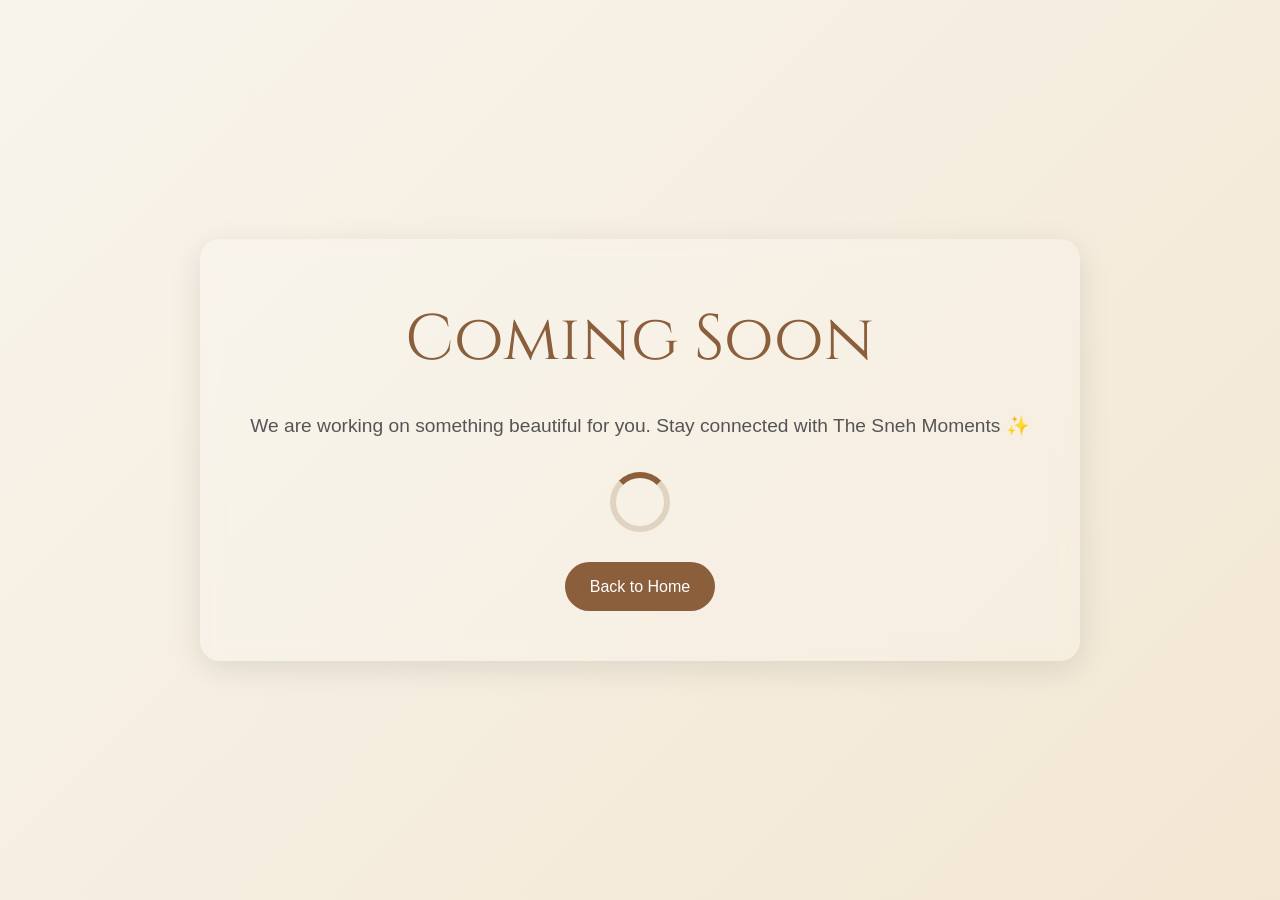
==== frontend/commingsoon.html @ 7a4bd3c4 "comming soon pagge added" ====
<!DOCTYPE html>
<html lang="en">
<head>
  <meta charset="UTF-8" />
  <meta name="viewport" content="width=device-width, initial-scale=1.0"/>
  <title>Coming Soon - The Sneh Moments</title>

  <link rel="stylesheet" href="css/style.css">

  <style>
    body{
      margin:0;
      padding:0;
      height:100vh;
      display:flex;
      justify-content:center;
      align-items:center;
      background:linear-gradient(135deg,#f8f4ec,#f3e7d3);
      font-family:Arial, sans-serif;
      overflow:hidden;
    }

    .coming-container{
      text-align:center;
      background:rgba(255,255,255,0.2);
      backdrop-filter:blur(10px);
      padding:50px;
      border-radius:20px;
      box-shadow:0 8px 32px rgba(0,0,0,0.1);
      animation:fadeIn 1.5s ease;
    }

    h1{
      font-size:4rem;
      color:#8b5e3c;
      margin-bottom:20px;
    }

    p{
      font-size:1.2rem;
      color:#555;
      margin-bottom:30px;
    }

    .loader{
      width:60px;
      height:60px;
      border:6px solid #e0d3c2;
      border-top:6px solid #8b5e3c;
      border-radius:50%;
      animation:spin 1s linear infinite;
      margin:auto;
    }

    a{
      display:inline-block;
      margin-top:30px;
      text-decoration:none;
      background:#8b5e3c;
      color:white;
      padding:12px 25px;
      border-radius:30px;
      transition:0.3s;
    }

    a:hover{
      background:#6d472d;
    }

    @keyframes spin{
      100%{
        transform:rotate(360deg);
      }
    }

    @keyframes fadeIn{
      from{
        opacity:0;
        transform:translateY(20px);
      }
      to{
        opacity:1;
        transform:translateY(0);
      }
    }
  </style>
</head>

<body>

  <div class="coming-container">
    <h1>Coming Soon</h1>

    <p>
      We are working on something beautiful for you.
      Stay connected with The Sneh Moments ✨
    </p>

    <div class="loader"></div>

    <a href="index.html">Back to Home</a>
  </div>

</body>
</html>
---- frontend/css/style.css ----
@import url('https://fonts.googleapis.com/css2?family=Cinzel:wght@400;600;700&family=Playfair+Display:ital,wght@0,400;0,600;1,400&family=Lato:wght@300;400;700&display=swap');

:root {
  --primary-color: #8d6b79; /* Mauve/Muted Purple from the slides */
  --secondary-color: #702A8C; /* Logo lotus purple */
  --accent-color: #c5a059; /* Elegant gold */
  --text-dark: #2c1e24;
  --text-light: #5a4b52;
  --bg-light: #faf8f5;
  --white: #ffffff;
  --glass-bg: rgba(255, 255, 255, 0.7);
  --glass-border: rgba(255, 255, 255, 0.4);
  
  --font-heading: 'Cinzel', serif;
  --font-subheading: 'Playfair Display', serif;
  --font-body: 'Lato', sans-serif;
  
  --transition: all 0.4s cubic-bezier(0.25, 0.46, 0.45, 0.94);
}

* {
  margin: 0;
  padding: 0;
  box-sizing: border-box;
}

body {
  font-family: var(--font-body);
  background-color: var(--bg-light);
  color: var(--text-dark);
  line-height: 1.6;
  overflow-x: hidden;
}

h1, h2, h3, h4, h5, h6 {
  font-family: var(--font-heading);
  font-weight: 400;
  color: var(--primary-color);
}

a {
  text-decoration: none;
  color: inherit;
}

ul {
  list-style: none;
}

/* Animations */
.fade-up {
  opacity: 0;
  transform: translateY(40px);
  transition: opacity 0.8s ease-out, transform 0.8s ease-out;
}

.fade-up.visible {
  opacity: 1;
  transform: translateY(0);
}

.fade-in {
  opacity: 0;
  transition: opacity 1s ease-out;
}

.fade-in.visible {
  opacity: 1;
}

/* Navbar */
.navbar {
  position: fixed;
  top: 0;
  width: 100%;
  padding: 20px 50px;
  display: flex;
  justify-content: space-between;
  align-items: center;
  z-index: 1000;
  transition: var(--transition);
  background: transparent;
}

.navbar.scrolled {
  background: var(--glass-bg);
  backdrop-filter: blur(15px);
  -webkit-backdrop-filter: blur(15px);
  box-shadow: 0 4px 30px rgba(0, 0, 0, 0.05);
  padding: 15px 50px;
}

.logo {
  display: flex;
  align-items: center;
  gap: 10px;
  font-family: var(--font-subheading);
  font-size: 1.5rem;
  font-weight: 600;
  color: var(--secondary-color);
  font-style: italic;
}

.logo img {
  width: 40px;
}

.nav-links {
  display: flex;
  gap: 30px;
  align-items: center;
}

.nav-links li a {
  font-family: var(--font-heading);
  font-size: 0.9rem;
  letter-spacing: 1px;
  font-weight: 600;
  color: var(--text-dark);
  position: relative;
  transition: var(--transition);
}

.nav-links li a::after {
  content: '';
  position: absolute;
  width: 0;
  height: 2px;
  bottom: -5px;
  left: 0;
  background-color: var(--accent-color);
  transition: var(--transition);
}

.nav-links li a:hover::after {
  width: 100%;
}

.btn {
  padding: 12px 28px;
  border-radius: 30px;
  font-family: var(--font-heading);
  font-size: 0.9rem;
  font-weight: 600;
  cursor: pointer;
  transition: var(--transition);
  border: 1px solid var(--primary-color);
  letter-spacing: 1px;
}

.btn-primary {
  background-color: var(--primary-color);
  color: var(--white);
}

.btn-primary:hover {
  background-color: transparent;
  color: var(--primary-color);
}

.btn-outline {
  background-color: transparent;
  color: var(--primary-color);
}

.btn-outline:hover {
  background-color: var(--primary-color);
  color: var(--white);
}

.hamburger {
  display: none;
  cursor: pointer;
  font-size: 1.5rem;
  color: var(--primary-color);
}

/* Sections */
section {
  padding: 100px 50px;
  position: relative;
}

.section-title {
  text-align: center;
  font-size: 2.5rem;
  margin-bottom: 2rem;
  letter-spacing: 2px;
  color: var(--primary-color);
}

/* Hero Section */
.hero {
  height: 100vh;
  display: flex;
  align-items: center;
  justify-content: center;
  text-align: center;
  position: relative;
  background: url('https://images.unsplash.com/photo-1583939003579-730e3918a45a?ixlib=rb-4.0.3&auto=format&fit=crop&w=1920&q=80') center/cover no-repeat;
  padding: 0 20px;
}

.hero::before {
  content: '';
  position: absolute;
  top: 0;
  left: 0;
  width: 100%;
  height: 100%;
  background: rgba(44, 30, 36, 0.4); /* Dark overlay */
}

.hero-content {
  position: relative;
  z-index: 10;
  color: var(--white);
  max-width: 800px;
}

.hero-content h1 {
  font-size: 4rem;
  color: var(--white);
  margin-bottom: 20px;
  text-shadow: 2px 2px 10px rgba(0,0,0,0.3);
  letter-spacing: 2px;
}

.hero-content p {
  font-size: 1.2rem;
  margin-bottom: 40px;
  font-family: var(--font-subheading);
  font-style: italic;
  letter-spacing: 1px;
}

/* About Us Section (Based on slide 2) */
.about {
  display: flex;
  align-items: center;
  position: relative;
  min-height: 80vh;
  background-image: url('data:image/svg+xml;utf8,<svg width="100" height="100" xmlns="http://www.w3.org/2000/svg"><rect width="100" height="100" fill="%23faf8f5"/><path d="M0,0 L10,0 L10,10 L0,10 Z" fill="%23f2ebeb" opacity="0.5"/></svg>'); /* Subtle pattern */
}

.about-color-block {
  position: absolute;
  left: 0;
  top: 0;
  bottom: 0;
  width: 35%;
  background-color: var(--primary-color);
  z-index: 1;
}

.about-container {
  display: flex;
  align-items: center;
  justify-content: space-between;
  width: 100%;
  max-width: 1200px;
  margin: 0 auto;
  position: relative;
  z-index: 2;
  gap: 50px;
}

.about-image {
  flex: 1;
  border-radius: 8px;
  overflow: hidden;
  box-shadow: 0 20px 40px rgba(0,0,0,0.15);
  transform: translateX(10%);
}

.about-image img {
  width: 100%;
  height: auto;
  display: block;
  transition: transform 0.5s ease;
}

.about-image:hover img {
  transform: scale(1.03);
}

.about-text {
  flex: 1;
  padding: 40px;
  background: var(--glass-bg);
  backdrop-filter: blur(10px);
  border: 1px solid var(--glass-border);
  border-radius: 8px;
}

.about-text h2 {
  font-size: 3rem;
  margin-bottom: 20px;
}

.about-text p {
  margin-bottom: 20px;
  color: var(--text-light);
  font-size: 1.1rem;
}

/* Services (Slide 3 & 4 transparent cards) */
.services {
  background: url('https://images.unsplash.com/photo-1519225421980-715cb0215aed?ixlib=rb-4.0.3&auto=format&fit=crop&w=1920&q=80') center/cover fixed;
  position: relative;
}

.services::before {
  content: '';
  position: absolute;
  top:0; left:0; width:100%; height:100%;
  background: rgba(255, 255, 255, 0.4);
}

.services .section-title {
  position: relative;
  z-index: 2;
  color: var(--secondary-color);
  text-shadow: 0 2px 10px rgba(255,255,255,0.8);
}

.services-grid {
  display: grid;
  grid-template-columns: repeat(auto-fit, minmax(300px, 1fr));
  gap: 30px;
  position: relative;
  z-index: 2;
  max-width: 1200px;
  margin: 0 auto;
}

.service-card {
  background: rgba(255, 255, 255, 0.65);
  backdrop-filter: blur(12px);
  -webkit-backdrop-filter: blur(12px);
  border: 1px solid rgba(255,255,255,0.8);
  padding: 40px 30px;
  border-radius: 12px;
  text-align: left;
  transition: var(--transition);
  box-shadow: 0 10px 30px rgba(0,0,0,0.05);
}

.service-card:hover {
  transform: translateY(-10px);
  background: rgba(255, 255, 255, 0.85);
  box-shadow: 0 15px 40px rgba(0,0,0,0.1);
}

.service-card h3 {
  font-size: 1.5rem;
  margin-bottom: 15px;
  color: var(--secondary-color);
  font-weight: 600;
}

/* Tailored to Your Needs (Slide 5 Gallery) */
.tailored {
  background-color: var(--bg-light);
}

.tailored-container {
  display: flex;
  max-width: 1200px;
  margin: 0 auto;
  gap: 50px;
  align-items: center;
}

.tailored-text {
  flex: 1;
}

.tailored-text h2 {
  font-size: 3rem;
  margin-bottom: 20px;
  line-height: 1.2;
}

.tailored-text p {
  font-size: 1.1rem;
  color: var(--text-light);
}

.floral-accent {
  width: 150px;
  margin-top: 30px;
  opacity: 0.8;
}

.tailored-gallery {
  flex: 1;
  display: grid;
  grid-template-columns: 1fr 1fr;
  grid-template-rows: 200px 200px;
  gap: 15px;
}

.gallery-item {
  border-radius: 8px;
  overflow: hidden;
  box-shadow: 0 10px 20px rgba(0,0,0,0.1);
}

.gallery-item img {
  width: 100%;
  height: 100%;
  object-fit: cover;
  transition: transform 0.5s ease;
}

.gallery-item:hover img {
  transform: scale(1.05);
}

.gallery-item.large {
  grid-row: span 2;
}

/* Forms general */
.form-container {
  min-height: 100vh;
  display: flex;
  align-items: center;
  justify-content: center;
  background: url('https://images.unsplash.com/photo-1544928147-79a2dbc1f389?ixlib=rb-4.0.3&auto=format&fit=crop&w=1920&q=80') center/cover;
  position: relative;
  padding: 100px 20px;
}

.form-container::before {
  content: '';
  position: absolute;
  top:0; left:0; width:100%; height:100%;
  background: rgba(112, 42, 140, 0.2); /* secondary color tint */
  backdrop-filter: blur(5px);
}

.glass-card {
  background: rgba(255, 255, 255, 0.8);
  backdrop-filter: blur(16px);
  -webkit-backdrop-filter: blur(16px);
  border: 1px solid rgba(255,255,255,0.5);
  padding: 50px;
  border-radius: 20px;
  width: 100%;
  max-width: 500px;
  position: relative;
  z-index: 10;
  box-shadow: 0 25px 50px rgba(0,0,0,0.15);
}

.glass-card h2 {
  text-align: center;
  margin-bottom: 30px;
  color: var(--secondary-color);
}

.input-group {
  margin-bottom: 20px;
  position: relative;
}

.input-group label {
  display: block;
  margin-bottom: 8px;
  font-size: 0.9rem;
  color: var(--text-dark);
  font-weight: 600;
}

.input-group input, 
.input-group select, 
.input-group textarea {
  width: 100%;
  padding: 12px 15px;
  border: 1px solid rgba(141, 107, 121, 0.3);
  border-radius: 8px;
  background: rgba(255,255,255,0.6);
  font-family: var(--font-body);
  font-size: 1rem;
  transition: var(--transition);
  color: var(--text-dark);
}

.input-group input:focus, 
.input-group select:focus, 
.input-group textarea:focus {
  outline: none;
  border-color: var(--primary-color);
  background: #fff;
  box-shadow: 0 0 0 3px rgba(141, 107, 121, 0.1);
}

.form-toggle {
  display: flex;
  margin-bottom: 30px;
  border-radius: 30px;
  overflow: hidden;
  border: 1px solid var(--primary-color);
}

.form-toggle button {
  flex: 1;
  padding: 10px;
  border: none;
  background: transparent;
  cursor: pointer;
  font-family: var(--font-heading);
  font-weight: 600;
  color: var(--primary-color);
  transition: var(--transition);
}

.form-toggle button.active {
  background: var(--primary-color);
  color: white;
}

.btn-full {
  width: 100%;
  margin-top: 10px;
}

/* Query Form Specifics */
.query-card {
  max-width: 800px;
}

.form-grid {
  display: grid;
  grid-template-columns: 1fr 1fr;
  gap: 20px;
}

.full-width {
  grid-column: 1 / -1;
}

/* Footer */
footer {
  background-color: var(--primary-color);
  color: var(--white);
  padding: 60px 50px 20px;
  text-align: left;
}

.footer-content {
  display: flex;
  justify-content: space-between;
  max-width: 1200px;
  margin: 0 auto 40px;
  flex-wrap: wrap;
  gap: 40px;
}

.footer-col h3 {
  color: var(--white);
  margin-bottom: 20px;
  font-size: 1.5rem;
}

.footer-col p, .footer-col ul li {
  margin-bottom: 10px;
  opacity: 0.8;
}

.footer-logo {
  font-family: var(--font-subheading);
  font-style: italic;
  font-size: 2rem;
  margin-bottom: 15px;
}

.footer-bottom {
  text-align: center;
  padding-top: 20px;
  border-top: 1px solid rgba(255,255,255,0.2);
  opacity: 0.7;
  font-size: 0.9rem;
}

/* Popup */
.popup-overlay {
  position: fixed;
  top: 0;
  left: 0;
  width: 100%;
  height: 100%;
  background: rgba(0,0,0,0.6);
  display: flex;
  align-items: center;
  justify-content: center;
  z-index: 2000;
  opacity: 0;
  visibility: hidden;
  transition: var(--transition);
  backdrop-filter: blur(5px);
}

.popup-overlay.active {
  opacity: 1;
  visibility: visible;
}

.popup-content {
  background: var(--white);
  padding: 50px;
  border-radius: 12px;
  text-align: center;
  transform: translateY(20px);
  transition: var(--transition);
  max-width: 400px;
  border: 2px solid var(--accent-color);
}

.popup-overlay.active .popup-content {
  transform: translateY(0);
}

.popup-content h3 {
  font-size: 2rem;
  margin-bottom: 15px;
  color: var(--secondary-color);
}

/* Responsive */
@media (max-width: 992px) {
  .about-container, .tailored-container {
    flex-direction: column;
  }
  
  .about-color-block {
    width: 100%;
    height: 40%;
    bottom: auto;
  }
  
  .about-image {
    transform: none;
    margin-top: 40px;
  }
  
  .hero-content h1 {
    font-size: 3rem;
  }
}

@media (max-width: 768px) {
  .nav-links {
    position: absolute;
    top: 100%;
    left: 0;
    width: 100%;
    background: var(--white);
    flex-direction: column;
    padding: 20px 0;
    box-shadow: 0 10px 20px rgba(0,0,0,0.1);
    transform: translateY(-10px);
    opacity: 0;
    visibility: hidden;
    transition: var(--transition);
  }
  
  .nav-links.active {
    transform: translateY(0);
    opacity: 1;
    visibility: visible;
  }
  
  .hamburger {
    display: block;
  }
  
  .form-grid {
    grid-template-columns: 1fr;
  }
  
  .tailored-gallery {
    grid-template-columns: 1fr;
  }
  
  .gallery-item.large {
    grid-row: auto;
  }
}
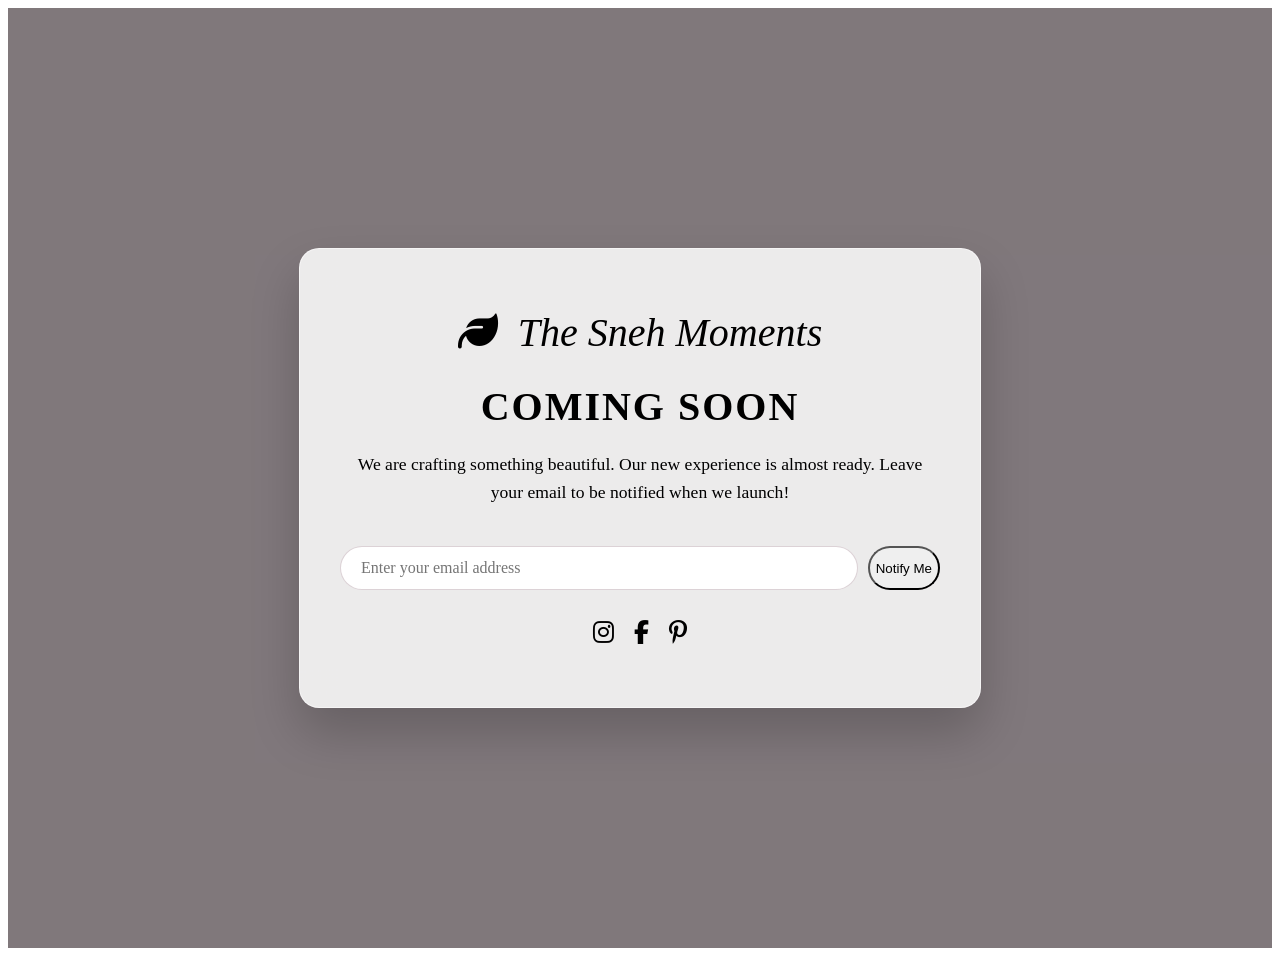
==== commit 105a4e7e: "comming soon page added" ====
--- a/frontend/commingsoon.html
+++ b/frontend/commingsoon.html
@@ -1,105 +1,153 @@
 <!DOCTYPE html>
 <html lang="en">
 <head>
-  <meta charset="UTF-8" />
-  <meta name="viewport" content="width=device-width, initial-scale=1.0"/>
-  <title>Coming Soon - The Sneh Moments</title>
+    <meta charset="UTF-8">
+    <meta name="viewport" content="width=device-width, initial-scale=1.0">
+    <title>Coming Soon - The Sneh Moments</title>
+    <link rel="stylesheet" href="style.css">
+    <link rel="stylesheet" href="https://cdnjs.cloudflare.com/ajax/libs/font-awesome/6.4.0/css/all.min.css">
+    <style>
+        .coming-soon-container {
+            height: 100vh;
+            display: flex;
+            align-items: center;
+            justify-content: center;
+            text-align: center;
+            background: url('https://images.unsplash.com/photo-1519225421980-715cb0215aed?ixlib=rb-4.0.3&auto=format&fit=crop&w=1920&q=80') center/cover no-repeat;
+            position: relative;
+            padding: 20px;
+        }
 
-  <link rel="stylesheet" href="css/style.css">
+        .coming-soon-container::before {
+            content: '';
+            position: absolute;
+            top: 0; left: 0; width: 100%; height: 100%;
+            background: rgba(44, 30, 36, 0.6); /* Dark overlay */
+        }
 
-  <style>
-    body{
-      margin:0;
-      padding:0;
-      height:100vh;
-      display:flex;
-      justify-content:center;
-      align-items:center;
-      background:linear-gradient(135deg,#f8f4ec,#f3e7d3);
-      font-family:Arial, sans-serif;
-      overflow:hidden;
-    }
+        .coming-soon-content {
+            position: relative;
+            z-index: 10;
+            max-width: 600px;
+            width: 100%;
+            /* Using the glass card style from existing CSS */
+            background: rgba(255, 255, 255, 0.85);
+            backdrop-filter: blur(16px);
+            -webkit-backdrop-filter: blur(16px);
+            border: 1px solid rgba(255,255,255,0.5);
+            padding: 60px 40px;
+            border-radius: 20px;
+            box-shadow: 0 25px 50px rgba(0,0,0,0.2);
+            animation: fadeIn 1s ease-out;
+        }
 
-    .coming-container{
-      text-align:center;
-      background:rgba(255,255,255,0.2);
-      backdrop-filter:blur(10px);
-      padding:50px;
-      border-radius:20px;
-      box-shadow:0 8px 32px rgba(0,0,0,0.1);
-      animation:fadeIn 1.5s ease;
-    }
+        @keyframes fadeIn {
+            from { opacity: 0; transform: translateY(20px); }
+            to { opacity: 1; transform: translateY(0); }
+        }
 
-    h1{
-      font-size:4rem;
-      color:#8b5e3c;
-      margin-bottom:20px;
-    }
+        .cs-logo {
+            font-family: var(--font-subheading);
+            font-size: 2.5rem;
+            color: var(--secondary-color);
+            margin-bottom: 10px;
+            font-style: italic;
+        }
 
-    p{
-      font-size:1.2rem;
-      color:#555;
-      margin-bottom:30px;
-    }
+        .cs-logo i {
+            color: var(--primary-color);
+            margin-right: 10px;
+        }
 
-    .loader{
-      width:60px;
-      height:60px;
-      border:6px solid #e0d3c2;
-      border-top:6px solid #8b5e3c;
-      border-radius:50%;
-      animation:spin 1s linear infinite;
-      margin:auto;
-    }
+        .cs-title {
+            font-family: var(--font-heading);
+            font-size: 2.5rem;
+            color: var(--primary-color);
+            margin-bottom: 20px;
+            text-transform: uppercase;
+            letter-spacing: 2px;
+        }
 
-    a{
-      display:inline-block;
-      margin-top:30px;
-      text-decoration:none;
-      background:#8b5e3c;
-      color:white;
-      padding:12px 25px;
-      border-radius:30px;
-      transition:0.3s;
-    }
+        .cs-subtitle {
+            font-family: var(--font-body);
+            color: var(--text-light);
+            font-size: 1.1rem;
+            margin-bottom: 40px;
+            line-height: 1.6;
+        }
 
-    a:hover{
-      background:#6d472d;
-    }
+        .notify-form {
+            display: flex;
+            gap: 10px;
+            margin-bottom: 30px;
+        }
 
-    @keyframes spin{
-      100%{
-        transform:rotate(360deg);
-      }
-    }
+        .notify-form input {
+            flex: 1;
+            padding: 12px 20px;
+            border: 1px solid rgba(141, 107, 121, 0.3);
+            border-radius: 30px;
+            font-family: var(--font-body);
+            font-size: 1rem;
+        }
 
-    @keyframes fadeIn{
-      from{
-        opacity:0;
-        transform:translateY(20px);
-      }
-      to{
-        opacity:1;
-        transform:translateY(0);
-      }
-    }
-  </style>
+        .notify-form input:focus {
+            outline: none;
+            border-color: var(--primary-color);
+        }
+
+        .notify-form button {
+            border-radius: 30px;
+            white-space: nowrap;
+        }
+
+        .social-links {
+            display: flex;
+            justify-content: center;
+            gap: 20px;
+        }
+
+        .social-links a {
+            color: var(--primary-color);
+            font-size: 1.5rem;
+            transition: var(--transition);
+        }
+
+        .social-links a:hover {
+            color: var(--secondary-color);
+            transform: translateY(-3px);
+        }
+
+        @media (max-width: 500px) {
+            .notify-form {
+                flex-direction: column;
+            }
+        }
+    </style>
 </head>
-
 <body>
 
-  <div class="coming-container">
-    <h1>Coming Soon</h1>
+    <div class="coming-soon-container">
+        <div class="coming-soon-content">
+            <div class="cs-logo">
+                <i class="fa-solid fa-leaf"></i>
+                The Sneh Moments
+            </div>
+            <h1 class="cs-title">Coming Soon</h1>
+            <p class="cs-subtitle">We are crafting something beautiful. Our new experience is almost ready. Leave your email to be notified when we launch!</p>
+            
+            <form class="notify-form" onsubmit="event.preventDefault(); alert('Thank you! We will notify you when we launch.');">
+                <input type="email" placeholder="Enter your email address" required>
+                <button type="submit" class="btn btn-primary">Notify Me</button>
+            </form>
 
-    <p>
-      We are working on something beautiful for you.
-      Stay connected with The Sneh Moments ✨
-    </p>
-
-    <div class="loader"></div>
-
-    <a href="index.html">Back to Home</a>
-  </div>
+            <div class="social-links">
+                <a href="#"><i class="fab fa-instagram"></i></a>
+                <a href="#"><i class="fab fa-facebook-f"></i></a>
+                <a href="#"><i class="fab fa-pinterest-p"></i></a>
+            </div>
+        </div>
+    </div>
 
 </body>
 </html>
